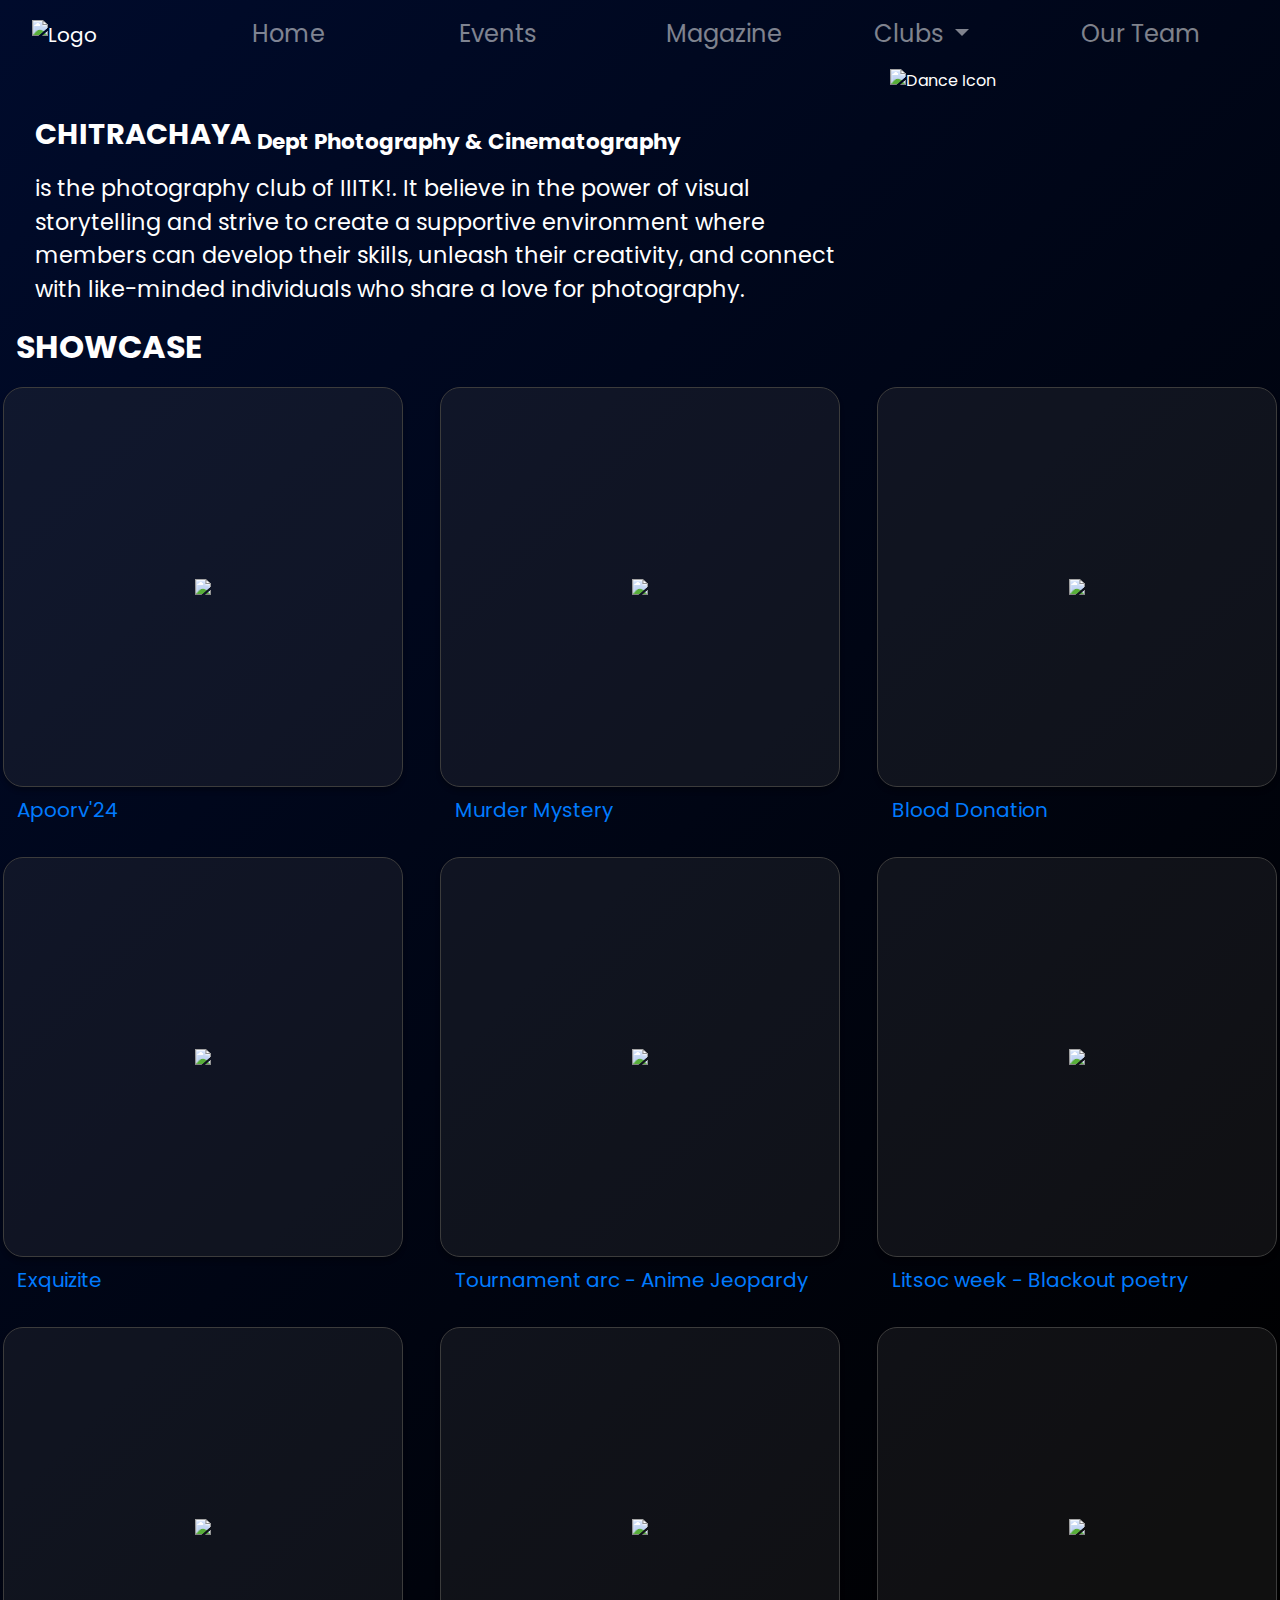
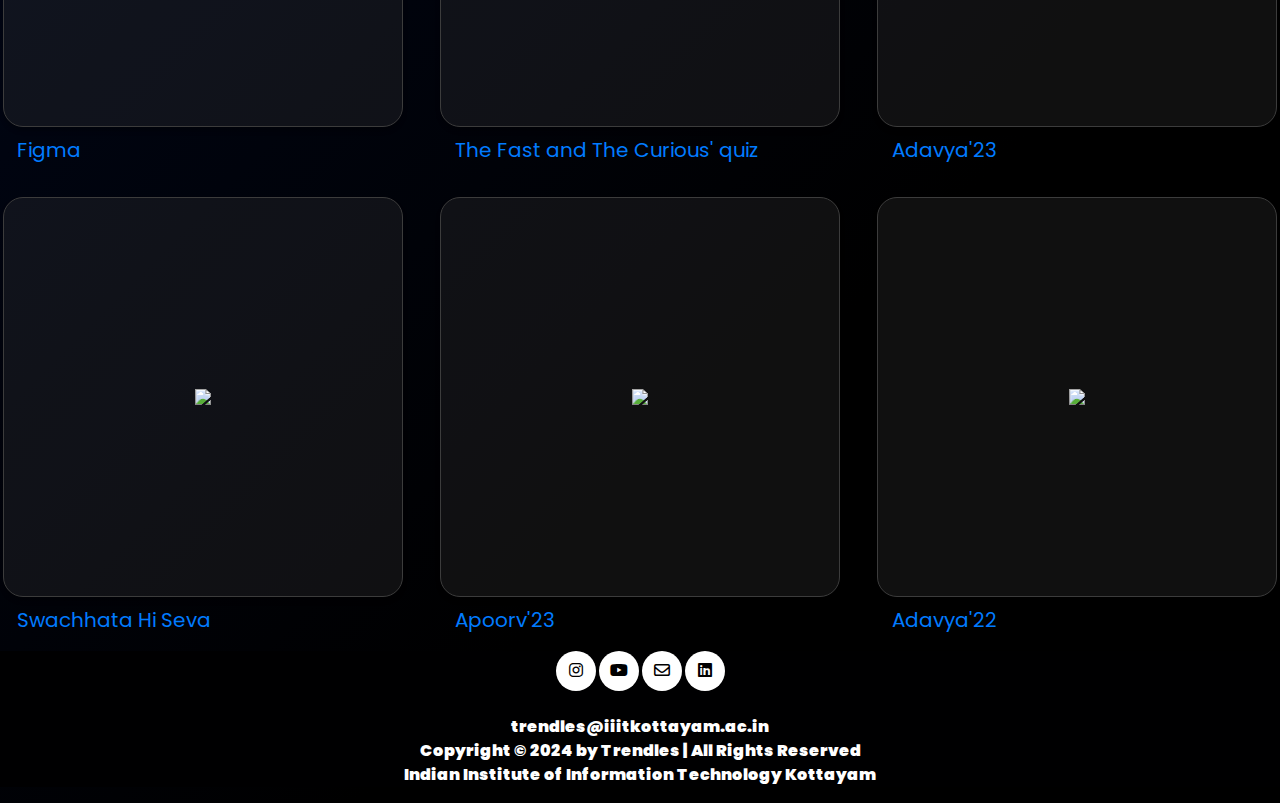
==== chitrachaya.html @ f4568062 "Add files via upload" ====
<!DOCTYPE html>
<html>

<head>

    <meta charset="UTF-8" />
    <meta name="viewport" content="width=device-width, initial-scale=1" />
    <link rel="stylesheet" href="https://stackpath.bootstrapcdn.com/bootstrap/4.5.2/css/bootstrap.min.css">
    <link rel="stylesheet" href="https://cdnjs.cloudflare.com/ajax/libs/font-awesome/4.7.0/css/font-awesome.min.css">
    <link href="https://fonts.googleapis.com/css?family=Poppins&display=swap" rel="stylesheet">
    <link href="styles.css" rel="stylesheet">
    <link rel="stylesheet" href="https://cdnjs.cloudflare.com/ajax/libs/font-awesome/6.3.0/css/all.min.css">
</head>

<body style="background-color: #101f31" >
    <nav class="navbar navbar-expand-lg navbar-dark" style="background:none;" id="regularNavbar">
        <a class="navbar-brand" href="#"><img src="https://ik.imagekit.io/vskznl7ok/Trendles-dark-icon%202.png?updatedAt=1716396084182" alt="Logo" /></a>
        <div class="collapse navbar-collapse" id="navbarNavDropdown">
            <ul class="navbar-nav ml-auto">
                <li class="nav-item">
                    <a class="nav-link" href="#Home">Home</a>
                </li>
                <li class="nav-item">
                    <a class="nav-link" href="#Events">Events</a>
                </li>
                <li class="nav-item">
                    <a class="nav-link" href="#Magazine">Magazine</a>
                </li>
                <li class="nav-item dropdown">
                    <a class="nav-link dropdown-toggle" href="#" id="navbarDropdownMenuLink" role="button"
                        data-toggle="dropdown" aria-haspopup="true" aria-expanded="false">
                        Clubs
                    </a>
                    <div class="dropdown-menu" aria-labelledby="navbarDropdownMenuLink">
                        <a class="dropdown-item" href="litsoc.html">Litsoc</a>
                        <a class="dropdown-item" href="chitrachaya.html">Chitrachaya</a>
                        <a class="dropdown-item" href="design.html">Design</a>
                        <a class="dropdown-item" href="#">Others</a>
                    </div>
                </li>
                <li class="nav-item">
                    <a class="nav-link" href="ourTeam.html">Our Team</a>
                </li>
            </ul>
        </div>
    </nav>

    <nav class="navbar navbar-expand-lg navbar-dark" style="background:none; display: none;" id="quickMenu">
        <a class="navbar-brand" href="#"><img src="https://ik.imagekit.io/vskznl7ok/Trendles-dark-icon%202.png?updatedAt=1716396084182" alt="Logo" /></a>
        <button class="navbar-toggler" align="right" type="button" onclick="toggleQuickMenu()">
            <span class="navbar-toggler-icon"></span>
        </button>

        <div class="quick-menu" id="quickMenuContent">
            <a class="navbar-brand1" href="#"><img src="https://ik.imagekit.io/vskznl7ok/Trendles-dark-icon%202.png?updatedAt=1716396084182" alt="Logo" /></a>
            <div class="close-button"><img src="into.png" height="20px" width="20px"></div>
            <p align="center" style="font-size: 20px;">Quick Menu</p>
            <div class="nav-container">
                <ul class="quicknavbar-nav">
                    <li class="nav-item">
                        <a href="#home">
                            <div class="nav-content">
                                <div class="nav-app">
                                    <div class="home">
                                        <img src="https://ik.imagekit.io/vskznl7ok/Trendles-dark-icon%202.png?updatedAt=1716396084182" alt="Home">
                                    </div>
                                </div>
                                <span>Home</span>
                            </div>
                        </a>
                    </li>
                    <li class="nav-item">
                        <a href="#Events">
                            <div class="nav-content">
                                <div class="nav-app">
                                    <img src="Magazine.png" alt="Magazine">
                                </div>
                                <span>Events</span>
                            </div>
                        </a>
                    </li>
                    <li class="nav-item">
                        <a href="#magazine">
                            <div class="nav-content">
                                <div class="nav-app">
                                    <img src="Magazine.png" alt="Magazine">
                                </div>
                                <span>Magazine</span>
                            </div>
                        </a>
                    </li>
                    <li class="nav-item">
                        <a href="litsoc.html">
                            <div class="nav-content">
                                <div class="nav-app">
                                    <img src="Literary.png" alt="litsoc">
                                </div>
                                <span>Litsoc</span>
                            </div>
                        </a>
                    </li>
                </ul>
            </div>
            <div class="nav-container">
                <ul class="quicknavbar-nav">
                    <li class="nav-item">
                        <a href="chitrachaya.html">
                            <div class="nav-content">
                                <div class="nav-app">
                                    <img src="Photo.png" alt="Chitrachaya">
                                </div>
                                <span>Chitrachaya</span>
                            </div>
                        </a>
                    </li>
                    <li class="nav-item">
                        <a href="design.html">
                            <div class="nav-content">
                                <div class="nav-app">
                                    <img src="Design.png" alt="Design">
                                </div>
                                <span>Design</span>
                            </div>
                        </a>
                    </li>
                    <li class="nav-item">
                        <a href="ourTeam.html">
                            <div class="nav-content">
                                <div class="nav-app">
                                    <img src="Video.png" alt="Our Team">
                                </div>
                                <span>Our Team</span>
                            </div>
                        </a>
                    </li>
                </ul>
            </div><br>
        </div>
    </nav>

    <script src="https://code.jquery.com/jquery-3.5.1.slim.min.js"></script>
    <script src="https://cdn.jsdelivr.net/npm/@popperjs/core@2.9.2/dist/umd/popper.min.js"></script>
    <script src="https://stackpath.bootstrapcdn.com/bootstrap/4.5.2/js/bootstrap.min.js"></script>
    <div class="container">
        <div class="left-content">
            <div class="text-content"><br>
                <p class="head">CHITRACHAYA    <sub>Dept Photography & Cinematography</sub></p>
                
                <p class="para">is the photography club of IIITK!. It believe in the power of visual storytelling and strive
                     to create a supportive environment where members can develop their skills, unleash their creativity, 
                     and connect with like-minded individuals who share a love for photography.</p>
            </div>
        </div>
        <div class="image-content">
            <img src="https://ik.imagekit.io/vskznl7ok/Icon%20Dance.png?updatedAt=1716396149922" alt="Dance Icon" />
        </div>
    </div>
    <p class="hh">SHOWCASE</p>
    <div class="design">
        <div>
            <div class="image-box">
                <a class="open" data-modal-target="#modal1"><img src="https://ik.imagekit.io/vskznl7ok/Apoorv.jpg?updatedAt=1716395573318" id="resizable-image"></a>
            </div>
            <div class="prof1">
                <p><a href="https://drive.google.com/drive/folders/180cw25NLL_7rH6LjZDS75kjxajprIVCd?usp=drive_link" target="_blank">Apoorv'24</a></p>
            </div>
        </div>
        <div>
            <div class="image-box">
                <a class="open" data-modal-target="#modal2"><img src="https://ik.imagekit.io/vskznl7ok/murdermystery.jpg?updatedAt=1716395611598" id="resizable-image"></a>
            </div>
            <div class="prof1">
                <p><a href="https://drive.google.com/drive/folders/1jD8bGQMfTX1bnp3mPsSWhD1gPgraToQR?usp=drive_link" target="_blank">Murder Mystery</a></p>
            </div>
        </div>
        <div>
            <div class="image-box">
                <a class="open" data-modal-target="#modal3"><img src="https://ik.imagekit.io/vskznl7ok/blooddonation.jpg?updatedAt=1716395641744" id="resizable-image"></a>
            </div>
            <div class="prof1">
                <p><a href="https://drive.google.com/drive/folders/1h7xG6PROOxD-e-WASyMv0YROFGcyrUWN?usp=drive_link" target="_blank">Blood Donation</a></p>
            </div>
        </div>
        <div>
            <div class="image-box">
                <a class="open" data-modal-target="#modal4"><img src="https://ik.imagekit.io/vskznl7ok/exquizite.jpg?updatedAt=1716395678706" id="resizable-image"></a>
            </div>
            <div class="prof1">
                <p><a href="https://drive.google.com/drive/folders/1Vai9z8xDFj_D3NC5pzzk-tg8TFV0vWe9?usp=drive_link" target="_blank">Exquizite</a></p>
            </div>
        </div>
        <div>
            <div class="image-box">
                <a class="open" data-modal-target="#modal5"><img src="https://ik.imagekit.io/vskznl7ok/tournamentarc.jpg?updatedAt=1716395711089" id="resizable-image"></a>
            </div>
            <div class="prof1">
                <p><a href="https://drive.google.com/drive/folders/1loHEZ1u1fys5Q6PxrXCNn3mCYem5s7o2?usp=drive_link" target="_blank">Tournament arc - Anime Jeopardy</a></p>
            </div>
        </div>
        <div>
            <div class="image-box">
                <a class="open" data-modal-target="#modal6"><img src="https://ik.imagekit.io/vskznl7ok/blackoutpoetry.jpg?updatedAt=1716395740701" id="resizable-image"></a>
            </div>
            <div class="prof1">
                <p><a href="https://drive.google.com/drive/folders/1zH9n7t5KvQLY17RToZNXM_neW3f11cSR?usp=drive_link">Litsoc week - Blackout poetry </a></p>
            </div>
        </div>
        <div>
            <div class="image-box">
                <a class="open" data-modal-target="#modal7"><img src="4.jpg" id="resizable-image"></a>
            </div>
            <div class="prof1">
                <p><a href="https://drive.google.com/drive/folders/1NfLdWEh7-i4eoJ_R4djaBNY1FF3NnOdW?usp=sharing">Figma</a></p>
            </div>
        </div>
        <div>
            <div class="image-box">
                <a class="open" data-modal-target="#modal8"><img src="https://ik.imagekit.io/vskznl7ok/fastandcurious.jpg?updatedAt=1716395785212" id="resizable-image"></a>
            </div>
            <div class="prof1">
                <p><a href="https://drive.google.com/drive/folders/1dKEDLEnBNZA6EimGEbUAyt1OVGu9zebn">The Fast and The Curious' quiz</a></p>
            </div>
        </div>
        <div>
            <div class="image-box">
                <a class="open" data-modal-target="#modal9"><img src="https://ik.imagekit.io/vskznl7ok/adavya'23.png?updatedAt=1716396585662" id="resizable-image"></a>
            </div>
            <div class="prof1">
                <p><a href="https://drive.google.com/drive/folders/1wU8CoIN7VYRtnu6rmtJgqk1pQwUEGZEi?usp=drive_link">Adavya'23</a></p>
            </div>
        </div>
        <div>
            <div class="image-box">
                <a class="open" data-modal-target="#modal10"><img src="https://ik.imagekit.io/vskznl7ok/swacchatahiseva.png?updatedAt=1716396695204" id="resizable-image"></a>
            </div>
            <div class="prof1">
                <p><a href="https://drive.google.com/drive/folders/1oK7GDRku_pVWzo-GHG9CaAzslsSZsj9Q?usp=sharing">Swachhata Hi Seva </a></p>
            </div>
        </div>
        <div>
            <div class="image-box">
                <a class="open" data-modal-target="#modal11"><img src="https://ik.imagekit.io/vskznl7ok/Apoorv'23.png?updatedAt=1716396635204" id="resizable-image"></a>
            </div>
            <div class="prof1">
                <p><a href="https://drive.google.com/drive/folders/1ii0QTDxKK9fc21ajM22Y_vNecH4puZVu?usp=drive_link">Apoorv'23</a></p>
            </div>
        </div>
        <div>
            <div class="image-box">
                <a class="open" data-modal-target="#modal12"><img src="4.jpg" id="resizable-image"></a>
            </div>
            <div class="prof1">
                <p><a href="">Adavya'22</a></p>
            </div>
        </div>
    </div>
    <div class="end">
        <div style="align-items: center;margin-top: 1rem;">
            <a href="#instagram"><button class="icon"><i class="fa-brands fa-instagram"></i></button></a>
            <a href="#youtube"><button class="icon"><i class="fa-brands fa-youtube"></i></button></a>
            <a href="#mail"><button class="icon"><i class="far fa-envelope"></i></button></a>
            <a href="https://www.linkedin.com/company/trendles/"><button class="icon"><i
                        class="fab fa-linkedin"></i></button></a>
        </div><br>
        <p style="margin: 0;">trendles@iiitkottayam.ac.in</p>
        <p style="margin: 0;">Copyright © 2024 by Trendles | All Rights Reserved</p>
        <p>Indian Institute of Information Technology Kottayam</p>
    </div>
    <script src="trendles.js"></script>
</body>
---- styles.css ----
body {
    background: linear-gradient(135deg, #000b2c 0%,  #000000 75%);
    font-family: 'Poppins', sans-serif;
    color: white;
    margin: 0;
    overflow-x: hidden;
}

h1 {
    font-family: 'Franklin Gothic Medium', 'Arial Narrow', Arial, sans-serif;
    text-align: left;
    color: white;
    font-size: 50px;
}

.navbar {
    background-color: #3C3C3C;
}

.navbar a {
    color: white;
    text-decoration: none;
    margin: 0 1rem;
    background: transparent;
}

.navbar-brand img,
.navbar-brand1 img {
    height: 4rem;
}

.navbar-brand1 img {
    height: 4rem;
    position: relative;
    top: 0.625rem;
    left: 0.625rem;
}

.navbar-nav .nav-link {
    color: white;
    font-size: 1.5rem;
}


.navbar-nav .nav-link:hover,
.navbar-nav .nav-item.active .nav-link {
    color: orange !important;
}

.navbar .dropdown-menu {
    background-color: #101f31;
}

.navbar .dropdown-menu .dropdown-item {
    color: white;
    font-size: 1.3rem;
}

.navbar .dropdown-menu .dropdown-item:hover {
    background-color: inherit;
}

.navbar-toggler {
    border-color: rgba(255, 255, 255, 0.1);
    margin-left: auto;
    top: 20px;
    right: 20px;
    position: absolute;
}

.navbar-toggler-icon {
    background-image: url("data:image/svg+xml;charset=utf8,%3Csvg viewBox='0 0 30 30' xmlns='http://www.w3.org/2000/svg'%3E%3Cpath stroke='rgba(255, 255, 255, 0.5)' stroke-width='2' linecap='round' stroke-miterlimit='10' d='M4 7h22M4 15h22M4 23h22'/%3E%3C/svg%3E");
}

@media (max-width: 1029px) {

    .navbar-brand img,
    .navbar-brand1 img {
        height: 3rem;
    }

    .navbar-nav .nav-link {
        font-size: 1.3rem;
    }

    .navbar-toggler {
        top: 1rem;
        right: 1rem;
    }
}

.quick-menu {
    display: none;
    position: fixed;
    top: 0;
    left: 0;
    width: 100%;
    background: linear-gradient(216.4deg, #0B0B0D -3%, #0C1825 26.48%, #040D2E 38.42%, #0B0B0D 81.26%),
        linear-gradient(0deg, rgba(255, 255, 255, 0.2), rgba(255, 255, 255, 0.2));
    border: 3px solid rgba(255, 255, 255, 0.2);
    z-index: 1000;
    border-radius: 2rem;
}

.menu-image {
    position: relative;
    top: 20px;
    left: 10px;
}

.close-button {
    position: absolute;
    top: 20px;
    right: 8px;
}

.quick-menu.show {
    display: block;
}

.navbar-nav {
    display: flex;
    list-style: none;
    align-items: center;
    flex-wrap: wrap;
    flex-direction: row;
    justify-content: right;
    padding: 0;
    margin: 0 auto;
    width: 100%;
}

.quicknavbar-nav {
    display: flex;
    list-style: none;
    align-items: center;
    flex-wrap: wrap;
    flex-direction: row;
    justify-content: center;
    padding: 0;
    margin: 0 auto;
    width: 100%;
    gap: 1rem;
}

.nav-container {
    display: flex;
    flex-direction: column;
    align-items: center;
}

.nav-item {
    width: 18%;
    height: 15%;
}

.nav-content {
    display: flex;
    flex-direction: column;
    align-items: center;
    width: 100%;
    height: 70px;
}

.nav-app {
    height: 70px;
    width: 70px;
    min-width: 70px;
    min-height: 70px;
    border: 1px solid rgba(60, 60, 60, 0.8);
    border-radius: 10px;
    display: flex;
    justify-content: center;
    align-items: center;
    overflow: hidden;
}

.nav-app img {
    max-width: 100%;
    max-height: 100%;
}


.home img {
    width: 100%;
}

.nav-content span {
    display: block;
    text-align: center;
}


.quick-menu .navbar-nav .nav-item {
    margin: 0 1rem;
}

.quick-menu .navbar-nav .nav-link {
    color: white;
    font-size: 1.8rem;
}

@media (max-width: 840px) {
    #regularNavbar {
        display: none !important;
    }

    #quickMenu {
        display: block !important;
    }
}

@media (min-width: 799px) {
    .navbar-expand-lg .navbar-collapse {
        display: -ms-flexbox !important;
        display: flex !important;
        -ms-flex-preferred-size: auto;
        flex-basis: auto;
    }
}

.container {
    display: flex;
    flex-wrap: wrap;
    align-items: flex-start;
    max-width: 100%;
    overflow-x: hidden;
}

.left-content {
    flex: 1;
    display: flex;
    flex-direction: column;
    justify-content: center;
    padding: 0 20px;
}

.text-content {
    width: 100%;
    font-size: 30px;
}

.head {
    font-size: 1.8rem;
    font-weight: bold;
}

.para {
    font-size: 1.4rem;
}

.image-content{
    flex: 1;
    max-width: 30%;
}

.image-content img{
    width: 100%;
    height: auto;
}

@media (max-width: 52.5rem) {
    body {
        padding-left: 1rem;
        padding-right: 1rem;
    }

    .left-content,
    .image-content,
    .image-after {
        max-width: 100%;
    }

    .container {
        flex-direction: column;
    }

    .head {
        font-size: 1.4rem;
        font-weight: bold;
    }

    .para {
        font-size: 1rem;
    }

    .image-content {
        display: none;
    }

    .text-content {
        text-align: center;
        order: 1;
    }

    .hh {
        font-size: 1.3rem;
        font-weight: bolder;
        text-align: center;
        margin-left: 0;
    }

    .image-content {
        order: 2;
        margin-bottom: 1.25rem;
    }

    .additional-content h1,
    .additional-content h2,
    .additional p {
        font-size: 1.9rem;
    }

    #backBtn,
    #nextBtn {
        width: 1rem;
        margin: 0;
    }

    .content-box {
        height: 20rem;
        margin: 0 !important;
    }

    .box,
    .image-box {
        height: 18rem !important;
        width: 18rem !important;
    }

    .design {
        grid-template-columns: repeat(auto-fill, minmax(18rem, 1fr)) !important;
        grid-gap: 1rem !important;
    }

    .preview-text,
    .full-text {
        font-size: 1rem !important;
    }
}

@media (max-width:40rem) {
    .design {
        justify-items: center;
    }

    .design div {
        align-self: center;
    }
}

@media (max-width: 22.5rem) {
    .box {
        height: 15rem !important;
        width: 15rem !important;
    }

    .content-box {
        height: 17rem;
        margin: 0 !important;
    }

    .preview-text,
    .full-text {
        font-size: 0.8rem !important;
    }
}

.content-box::-webkit-scrollbar {
    display: none;
}

::-webkit-scrollbar {
    width: 6px;
}

::-webkit-scrollbar-track {
    background: inherit;
}

::-webkit-scrollbar-thumb {
    background: rgba(84, 84, 84, 0.8);
    border-radius: 1.25rem;
}

::-webkit-scrollbar-thumb:hover {
    background: rgba(84, 84, 84, 0.8);
}

.hh {
    font-size: 2rem;
    font-weight: bolder;
    margin-left: 1rem;
}

.box-wrap {
    display: flex;
    align-items: center;
    justify-content: space-between;
}

#backBtn,
#nextBtn {
    width: 3rem;
    cursor: pointer;
    margin: 1.25rem;
}

.content-box {
    margin: 1.25rem;
    display: flex;
    overflow-x: auto;
    white-space: nowrap;
    padding: 0.7rem 0;
    gap: 1.25rem;
}

.box {
    width: 25rem;
    height: 25rem;
    border: 0.06rem solid #3C3C3C;
    background-color: rgba(80, 80, 80, 0.2);
    box-shadow: 0rem 0.25rem 0.25rem 0rem rgba(0, 0, 0, 0.25);
    padding: 1.25rem;
    border-radius: 1.25rem;
    margin: 0 0.7rem;
    overflow: hidden;
    flex-shrink: 0;
    display: flex;
    flex-direction: column;
    justify-content: space-between;
}

.preview-text {
    font-size: 1rem;
    color: white;
    line-height: 1.6;
    overflow: hidden;
    white-space: normal;
    word-wrap: break-word;
}

.modal .full-text {
    font-size: 1.1rem;
    color: white;
    text-align: left;
    overflow-y: auto;
    white-space: normal;
    word-wrap: break-word;
}

.open {
    color: white;
    align-self: center;
    justify-content: center;
}

.close {
    color: white;
    float: none;
    align-self: center;
    justify-content: center;
    display: flex;
    box-shadow: none;
    font-size: 1.35rem;
    line-height: 1.25rem;
    cursor: pointer;
}

.close img {
    vertical-align: middle;
    margin-left: 5px;
}

.close:hover {
    color: white !important;
    text-decoration: none;
}

.modal-container {
    background-color: rgba(0, 0, 0, 0.6);
    display: flex;
    align-items: center;
    justify-content: center;
    position: fixed;
    opacity: 0;
    pointer-events: none;
    top: 0;
    left: 0;
    right: 0;
    bottom: 0;
    transition: opacity 0.3s ease, backdrop-filter 0.3s ease;
}

.modal-container.active {
    vertical-align: auto;
    pointer-events: auto;
    opacity: 1;
    backdrop-filter: blur(0.7rem);
    display: flex;
}

.modal {
    background: linear-gradient(0deg, rgba(31, 31, 31, 0.75), rgba(31, 31, 31, 0.75)), linear-gradient(0deg, #3C3C3C, #3C3C3C);
    border-radius: 1.5rem;
    padding: 1rem 1.5rem;
    max-height: 31.25rem;
    height: auto;
    width: 25rem;
    max-width: 100%;
    font-family: "Poppins";
    font-size: large;
    text-align: center;
    overflow-y: auto;
    box-shadow: 0rem 0.25rem 0.25rem 0rem rgba(0, 0, 0, 0.25);
    border: 0.3rem solid rgba(60, 60, 60, 1);
    position: relative;
    display: flex;
    flex-direction: column;
    align-items: center;
}

.icon {
    border-width: 0px;
    background-color: white;
    border-radius: 60px;
    height: 40px;
    width: 40px;
    padding: 0;
    margin: 0;
}

.end {
    border-top: linear-gradient(180deg,#ffffff 0%, #000b2d 50%)solid 10px;
    background-color: rgb(0, 0, 1);
    height: auto;
    font-weight: 1000;
    text-align: center;
}

.design {
    display: grid;
    grid-template-columns: repeat(auto-fill, minmax(25rem, 1fr));
    grid-gap: 2rem;
    justify-items: center;
}

.design div {
    align-items: center;
}

.image-modal {
    background-color: black;
    border-radius: 1.5rem;
    padding: 1rem 1.5rem;
    max-height: 80vh;
    max-width: 80vh;
    font-family: "Poppins";
    font-size: large;
    text-align: center;
    box-shadow: 0rem 0.25rem 0.25rem 0rem rgba(0, 0, 0, 0.25);
    border: 0.3rem solid rgba(60, 60, 60, 1);
    position: relative;
    display: flex;
    flex-direction: column;
    align-items: center;
    overflow: hidden;
}

.image-modal img {
    max-width: 100%;
    max-height: 100%;
    width: auto;
    height: auto;
    object-fit: contain;
    aspect-ratio: 1;
}

.image-box {
    width: 25rem;
    height: 25rem;
    border: 0.006rem solid #3C3C3C;
    background-color: rgba(80, 80, 80, 0.2);
    box-shadow: 0rem 0.25rem 0.25rem 0rem rgba(0, 0, 0, 0.25);
    border-radius: 1.25rem;
    margin: 0 0.7rem;
    overflow: hidden;
    flex-shrink: 0;
    display: flex;
    flex-direction: column;
    justify-content: center;
    align-items: center;
}

.image-box img {
    max-width: 100%;
    max-height: 100%;
    width: auto;
    height: auto;
    object-fit: contain;
    aspect-ratio: 1;
}

.prof {
    display: flex;
    align-items: center;
    margin-left: 1rem;
    margin-top: 0.5rem;
}

.profile {
    background-color: black;
    border-radius: 50%;
    height: 40px;
    width: 40px;
    display: flex;
    justify-content: center;
    align-items: center;
}

.prof p {
    margin: 0;
    padding-left: 10px;
}

.prof1 {
    display: flex;
    align-items: center;
    margin-left: 1rem;
    margin-top: 0.5rem;
}

.prof1 p {
    font-size: 20px;
    margin: 0;
    padding-left: 10px;
}

.mentor {
    text-align:center;
    flex:1 0 150px;
    font-size:10px;
    
}
.mentor img {
    width:250px;
    height:250px;
    border-radius: 50%;
    margin-bottom: 20px;
}

.men {
    font-size: 1.8rem;
    font-weight: bolder;
    text-align: center;
    margin-left: 0;
    
}

.container1 {
    display: flex;
    justify-content: center;
    align-items: center;
    flex-wrap: wrap;
    gap:20px;
    padding:20px;
}

.leads {
    font-size: 1.8rem;
    font-weight: bolder;
    text-align: center;
    margin-left: 0;
}

.container2 {
    display: flex;
    justify-content: center;
    align-items: center;
    flex-wrap: wrap;
    gap:50px;
    padding:20px;
}

.name, .club {
    font-size:20px;
}
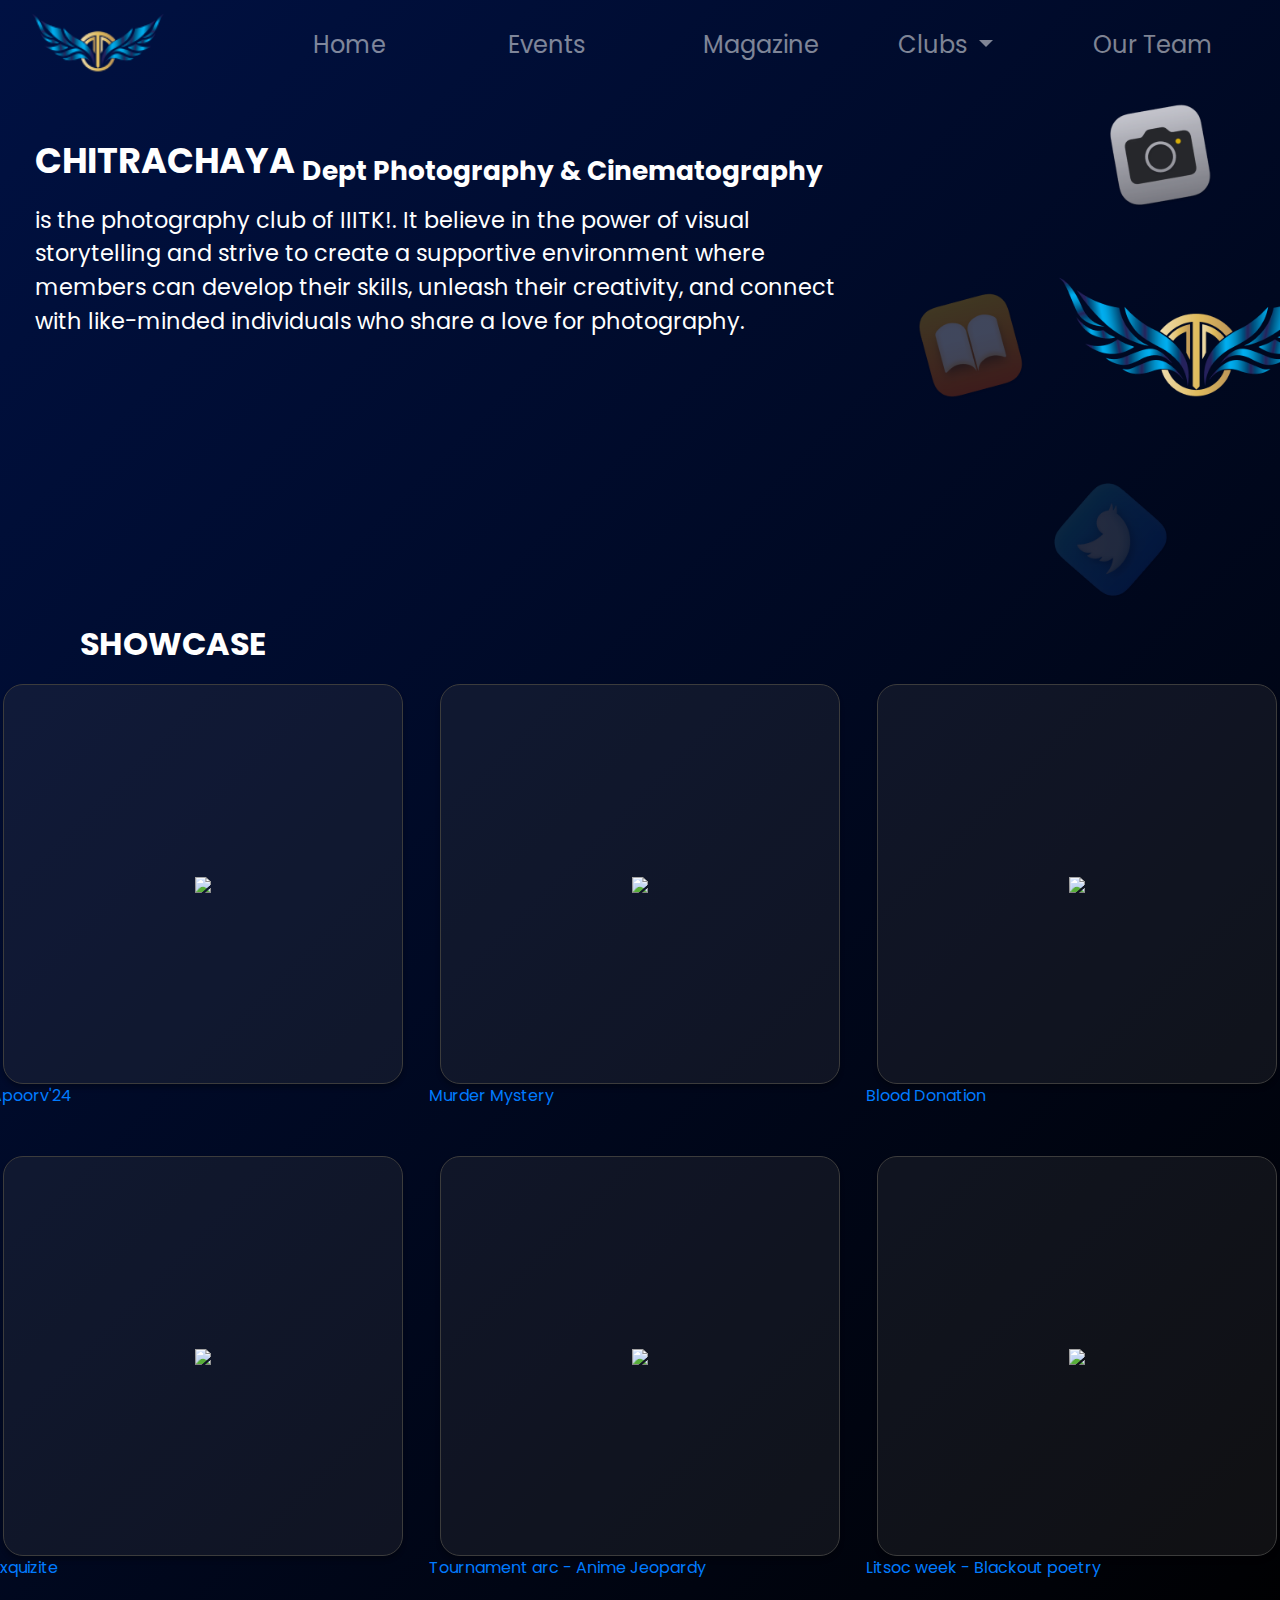
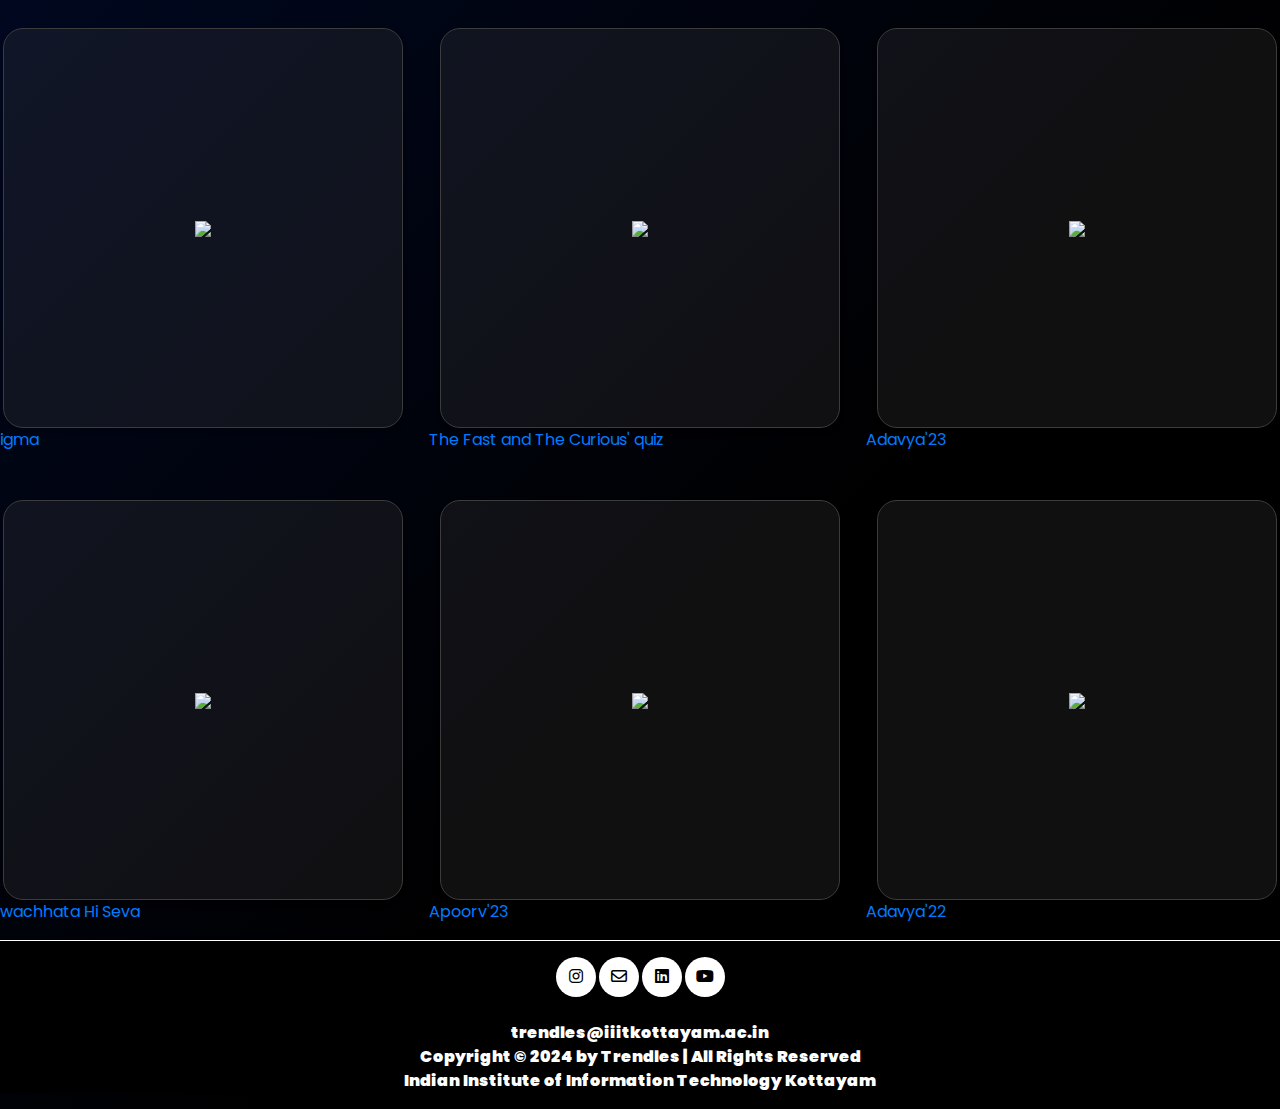
==== commit e28f9e2a: "Update and rename Chitrachaya.html to chitrachaya.html" ====
--- a/chitrachaya.html
+++ b/chitrachaya.html
@@ -2,29 +2,28 @@
 <html>
 
 <head>
-
     <meta charset="UTF-8" />
     <meta name="viewport" content="width=device-width, initial-scale=1" />
     <link rel="stylesheet" href="https://stackpath.bootstrapcdn.com/bootstrap/4.5.2/css/bootstrap.min.css">
     <link rel="stylesheet" href="https://cdnjs.cloudflare.com/ajax/libs/font-awesome/4.7.0/css/font-awesome.min.css">
     <link href="https://fonts.googleapis.com/css?family=Poppins&display=swap" rel="stylesheet">
-    <link href="styles.css" rel="stylesheet">
+    <link href="index.css" rel="stylesheet">
     <link rel="stylesheet" href="https://cdnjs.cloudflare.com/ajax/libs/font-awesome/6.3.0/css/all.min.css">
 </head>
 
-<body style="background-color: #101f31" >
+<body>
     <nav class="navbar navbar-expand-lg navbar-dark" style="background:none;" id="regularNavbar">
-        <a class="navbar-brand" href="#"><img src="https://ik.imagekit.io/vskznl7ok/Trendles-dark-icon%202.png?updatedAt=1716396084182" alt="Logo" /></a>
+        <a class="navbar-brand" href="#"><img src="Trendles-icon.png" alt="Logo" /></a>
         <div class="collapse navbar-collapse" id="navbarNavDropdown">
             <ul class="navbar-nav ml-auto">
                 <li class="nav-item">
-                    <a class="nav-link" href="#Home">Home</a>
-                </li>
-                <li class="nav-item">
-                    <a class="nav-link" href="#Events">Events</a>
-                </li>
-                <li class="nav-item">
-                    <a class="nav-link" href="#Magazine">Magazine</a>
+                    <a class="nav-link" href="index.html">Home</a>
+                </li>
+                <li class="nav-item">
+                    <a class="nav-link" href="Events.html">Events</a>
+                </li>
+                <li class="nav-item">
+                    <a class="nav-link" href="Magazine.html">Magazine</a>
                 </li>
                 <li class="nav-item dropdown">
                     <a class="nav-link dropdown-toggle" href="#" id="navbarDropdownMenuLink" role="button"
@@ -35,34 +34,33 @@
                         <a class="dropdown-item" href="litsoc.html">Litsoc</a>
                         <a class="dropdown-item" href="chitrachaya.html">Chitrachaya</a>
                         <a class="dropdown-item" href="design.html">Design</a>
-                        <a class="dropdown-item" href="#">Others</a>
                     </div>
                 </li>
                 <li class="nav-item">
-                    <a class="nav-link" href="ourTeam.html">Our Team</a>
+                    <a class="nav-link" href="Our Team.html">Our Team</a>
                 </li>
             </ul>
         </div>
     </nav>
 
     <nav class="navbar navbar-expand-lg navbar-dark" style="background:none; display: none;" id="quickMenu">
-        <a class="navbar-brand" href="#"><img src="https://ik.imagekit.io/vskznl7ok/Trendles-dark-icon%202.png?updatedAt=1716396084182" alt="Logo" /></a>
+        <a class="navbar-brand" href="#"><img src="Trendles-icon.png" alt="Logo" /></a>
         <button class="navbar-toggler" align="right" type="button" onclick="toggleQuickMenu()">
             <span class="navbar-toggler-icon"></span>
         </button>
 
         <div class="quick-menu" id="quickMenuContent">
-            <a class="navbar-brand1" href="#"><img src="https://ik.imagekit.io/vskznl7ok/Trendles-dark-icon%202.png?updatedAt=1716396084182" alt="Logo" /></a>
+            <a class="navbar-brand1" href="#"><img src="Trendles-icon.png" alt="Logo" /></a>
             <div class="close-button"><img src="into.png" height="20px" width="20px"></div>
             <p align="center" style="font-size: 20px;">Quick Menu</p>
             <div class="nav-container">
                 <ul class="quicknavbar-nav">
                     <li class="nav-item">
-                        <a href="#home">
+                        <a href="index.html">
                             <div class="nav-content">
                                 <div class="nav-app">
                                     <div class="home">
-                                        <img src="https://ik.imagekit.io/vskznl7ok/Trendles-dark-icon%202.png?updatedAt=1716396084182" alt="Home">
+                                        <img src="Trendles-dark-icon 2.png" alt="Home">
                                     </div>
                                 </div>
                                 <span>Home</span>
@@ -70,7 +68,7 @@
                         </a>
                     </li>
                     <li class="nav-item">
-                        <a href="#Events">
+                        <a href="Events.html">
                             <div class="nav-content">
                                 <div class="nav-app">
                                     <img src="Magazine.png" alt="Magazine">
@@ -80,7 +78,7 @@
                         </a>
                     </li>
                     <li class="nav-item">
-                        <a href="#magazine">
+                        <a href="Magazine.html">
                             <div class="nav-content">
                                 <div class="nav-app">
                                     <img src="Magazine.png" alt="Magazine">
@@ -124,7 +122,7 @@
                         </a>
                     </li>
                     <li class="nav-item">
-                        <a href="ourTeam.html">
+                        <a href="Our Team.html">
                             <div class="nav-content">
                                 <div class="nav-app">
                                     <img src="Video.png" alt="Our Team">
@@ -152,7 +150,7 @@
             </div>
         </div>
         <div class="image-content">
-            <img src="https://ik.imagekit.io/vskznl7ok/Icon%20Dance.png?updatedAt=1716396149922" alt="Dance Icon" />
+            <img src="Icon Dance.png" alt="Dance Icon" />
         </div>
     </div>
     <p class="hh">SHOWCASE</p>
@@ -256,16 +254,16 @@
     </div>
     <div class="end">
         <div style="align-items: center;margin-top: 1rem;">
-            <a href="#instagram"><button class="icon"><i class="fa-brands fa-instagram"></i></button></a>
-            <a href="#youtube"><button class="icon"><i class="fa-brands fa-youtube"></i></button></a>
-            <a href="#mail"><button class="icon"><i class="far fa-envelope"></i></button></a>
+            <a href="https://www.instagram.com/trendles_iiitk/?hl=en"><button class="icon"><i class="fa-brands fa-instagram"></i></button></a>
+
+            <a href="mailto:trendles@iiitkottayam.ac.in"><button class="icon"><i class="far fa-envelope"></i></button></a>
             <a href="https://www.linkedin.com/company/trendles/"><button class="icon"><i
                         class="fab fa-linkedin"></i></button></a>
+            <a href="https://www.youtube.com/c/IIITKottayam"><button class="icon"><i class="fa-brands fa-youtube"></i></button></a>
         </div><br>
         <p style="margin: 0;">trendles@iiitkottayam.ac.in</p>
         <p style="margin: 0;">Copyright © 2024 by Trendles | All Rights Reserved</p>
         <p>Indian Institute of Information Technology Kottayam</p>
     </div>
-    <script src="trendles.js"></script>
+    <script src="index.js"></script>
 </body>
-
--- a/index.css
+++ b/index.css
@@ -0,0 +1,1055 @@
+body {
+    background: linear-gradient(135deg, #001143 0%, #000000 75%);
+    font-family: 'Poppins', sans-serif;
+    color: white;
+    margin: 0;
+    overflow-x: hidden;
+}
+
+h1 {
+    font-family: 'Franklin Gothic Medium', 'Arial Narrow', Arial, sans-serif;
+    text-align: left;
+    color: white;
+    font-size: 50px;
+}
+
+.navbar {
+    background-color: #3C3C3C;
+}
+
+.navbar a {
+    color: white;
+    text-decoration: none;
+    margin: 0 1rem;
+    background: transparent;
+}
+
+.navbar-brand img,
+.navbar-brand1 img {
+    height: 4rem;
+}
+
+.navbar-brand1 img {
+    height: 4rem;
+    position: relative;
+    top: 0.625rem;
+    left: 0.625rem;
+}
+
+.navbar-nav .nav-link {
+    color: white;
+    font-size: 1.5rem;
+}
+
+
+.navbar-nav .nav-link:hover,
+.navbar-nav .nav-item.active .nav-link {
+    color: orange !important;
+}
+
+.navbar .dropdown-menu {
+    background-color: #101f31;
+}
+
+.navbar .dropdown-menu .dropdown-item {
+    color: white;
+    font-size: 1.3rem;
+}
+
+.navbar .dropdown-menu .dropdown-item:hover {
+    background-color: inherit;
+    color: orange;
+    font-size: 1.5rem;
+}
+
+.navbar-toggler {
+    border-color: rgba(255, 255, 255, 0.1);
+    margin-left: auto;
+    top: 20px;
+    margin-right: 1.5rem;
+    position: absolute;
+}
+
+.navbar-toggler-icon {
+    background-image: url("data:image/svg+xml;charset=utf8,%3Csvg viewBox='0 0 30 30' xmlns='http://www.w3.org/2000/svg'%3E%3Cpath stroke='rgba(255, 255, 255, 0.5)' stroke-width='2' linecap='round' stroke-miterlimit='10' d='M4 7h22M4 15h22M4 23h22'/%3E%3C/svg%3E");
+}
+
+@media (max-width: 1029px) {
+
+    .navbar-brand img,
+    .navbar-brand1 img {
+        height: 3rem;
+    }
+
+    .navbar-nav .nav-link {
+        font-size: 1.3rem;
+    }
+
+    .navbar-toggler {
+        top: 1rem;
+        right: 1rem;
+    }
+}
+
+.quick-menu {
+    display: none;
+    position: fixed;
+    top: 0;
+    left: 0;
+    width: 100%;
+    background: linear-gradient(216.4deg, #0B0B0D -3%, #0C1825 26.48%, #040D2E 38.42%, #0B0B0D 81.26%),
+        linear-gradient(0deg, rgba(255, 255, 255, 0.2), rgba(255, 255, 255, 0.2));
+    border: 3px solid rgba(255, 255, 255, 0.2);
+    z-index: 1000;
+    border-radius: 2rem;
+}
+
+.menu-image {
+    position: relative;
+    top: 20px;
+    left: 10px;
+}
+
+.close-button {
+    position: absolute;
+    top: 20px;
+    right: 8px;
+}
+
+.quick-menu.show {
+    display: block;
+}
+
+.navbar-nav {
+    display: flex;
+    list-style: none;
+    align-items: center;
+    flex-wrap: wrap;
+    flex-direction: row;
+    justify-content: right;
+    padding: 0;
+    margin: 0 auto;
+    width: 100%;
+}
+
+.quicknavbar-nav {
+    display: flex;
+    list-style: none;
+    align-items: center;
+    flex-wrap: wrap;
+    flex-direction: row;
+    justify-content: center;
+    padding: 0;
+    margin: 0 auto;
+    width: 100%;
+    gap: 1rem;
+}
+
+.nav-container {
+    display: flex;
+    flex-direction: column;
+    align-items: center;
+}
+
+.nav-item {
+    width: 18%;
+    height: 15%;
+}
+
+.nav-content {
+    display: flex;
+    flex-direction: column;
+    align-items: center;
+    width: 100%;
+    height: 70px;
+}
+
+.nav-app {
+    height: 70px;
+    width: 70px;
+    min-width: 70px;
+    min-height: 70px;
+    border: 1px solid rgba(60, 60, 60, 0.8);
+    border-radius: 10px;
+    display: flex;
+    justify-content: center;
+    align-items: center;
+    overflow: hidden;
+}
+
+.nav-app img {
+    max-width: 100%;
+    max-height: 100%;
+}
+
+
+.home img {
+    width: 100%;
+}
+
+.nav-content span {
+    display: block;
+    text-align: center;
+}
+
+
+.quick-menu .navbar-nav .nav-item {
+    margin: 0 1rem;
+}
+
+.quick-menu .navbar-nav .nav-link {
+    color: white;
+    font-size: 1.8rem;
+}
+
+@media (max-width: 840px) {
+    #regularNavbar {
+        display: none !important;
+    }
+
+    #quickMenu {
+        display: block !important;
+    }
+}
+
+@media (min-width: 799px) {
+    .navbar-expand-lg .navbar-collapse {
+        display: -ms-flexbox !important;
+        display: flex !important;
+        -ms-flex-preferred-size: auto;
+        flex-basis: auto;
+    }
+}
+
+.container {
+    display: flex;
+    flex-wrap: wrap;
+    align-items: flex-start;
+    max-width: 100%;
+    overflow-x: hidden;
+    margin-right: 0;
+    padding-right: 0;
+}
+
+.left-content {
+    flex: 1;
+    display: flex;
+    flex-direction: column;
+    justify-content: center;
+    padding: 0 20px;
+}
+
+.text-content {
+    width: 100%;
+    font-size: 30px;
+}
+
+.head {
+    font-size: 2.2rem;
+    font-weight: bolder;
+}
+
+.para {
+    font-size: 1.4rem;
+}
+
+.con {
+    margin-left: 4rem;
+    margin-right: 1rem;
+    font-size: 1.4rem;
+}
+
+.image-content {
+    flex: 1;
+    max-width: 30%;
+}
+
+.image-content img {
+    width: 100%;
+    height: auto;
+    max-width: 60vh !important;
+}
+
+@media (max-width: 52.5rem) {
+    body {
+        padding-left: 1rem;
+        padding-right: 1rem;
+    }
+
+    .left-content,
+    .image-content,
+    .image-after {
+        max-width: 100%;
+    }
+
+    .container {
+        flex-direction: column;
+    }
+
+    .head {
+        font-size: 1.4rem;
+        font-weight: bold;
+    }
+
+    .para,
+    .con {
+        font-size: 1rem;
+        margin: 0;
+        text-align: center;
+    }
+
+    .image-content {
+        display: none;
+    }
+
+    .text-content {
+        text-align: center;
+        order: 1;
+    }
+
+    .hh {
+        font-size: 1.3rem;
+        font-weight: bolder;
+        text-align: center;
+        margin-left: 0 !important;
+    }
+
+    .image-content {
+        order: 2;
+        margin-bottom: 1.25rem;
+    }
+
+    .additional-content h1,
+    .additional-content h2,
+    .additional p {
+        font-size: 1.9rem;
+    }
+
+    #backBtn,
+    #nextBtn {
+        width: 1rem;
+        margin: 0;
+    }
+
+    .content-box {
+        height: 20rem;
+        margin: 0 !important;
+    }
+
+    .box,
+    .image-box {
+        height: 18rem !important;
+        width: 18rem !important;
+    }
+
+    .design {
+        grid-template-columns: repeat(auto-fill, minmax(18rem, 1fr)) !important;
+        grid-gap: 1rem !important;
+    }
+
+    .preview-text,
+    .full-text {
+        font-size: 1rem !important;
+    }
+}
+
+@media (max-width:40rem) {
+    .design {
+        justify-items: center;
+    }
+
+    .design div {
+        align-self: center;
+    }
+}
+
+@media (max-width: 22.5rem) {
+    .box {
+        height: 15rem !important;
+        width: 15rem !important;
+    }
+
+    .content-box {
+        height: 17rem;
+        margin: 0 !important;
+    }
+
+    .preview-text,
+    .full-text {
+        font-size: 0.8rem !important;
+    }
+}
+
+.content-box::-webkit-scrollbar {
+    display: none;
+}
+
+::-webkit-scrollbar {
+    width: 6px;
+}
+
+::-webkit-scrollbar-track {
+    background: inherit;
+}
+
+::-webkit-scrollbar-thumb {
+    background: rgba(84, 84, 84, 0.8);
+    border-radius: 1.25rem;
+}
+
+::-webkit-scrollbar-thumb:hover {
+    background: rgba(84, 84, 84, 0.8);
+}
+
+.hh {
+    font-size: 2rem;
+    font-weight: bolder;
+    margin-left: 5rem;
+}
+
+.box-wrap {
+    display: flex;
+    align-items: center;
+    justify-content: space-between;
+}
+
+#backBtn,
+#nextBtn {
+    width: 3rem;
+    cursor: pointer;
+    margin: 1.25rem;
+}
+
+.content-box {
+    margin: 1.25rem;
+    display: flex;
+    overflow-x: auto;
+    white-space: nowrap;
+    padding: 0.7rem 0;
+    gap: 1.25rem;
+}
+
+.box {
+    width: 25rem;
+    height: 25rem;
+    border: 0.06rem solid #ffffff;
+    background: rgba(80, 80, 80, 0.3);
+    box-shadow: 0rem 0.25rem 0.25rem 0rem rgba(0, 0, 0, 0.25);
+    padding: 1.25rem;
+    border-radius: 1.25rem;
+    margin: 0 0.7rem;
+    overflow: hidden;
+    flex-shrink: 0;
+    display: flex;
+    flex-direction: column;
+    justify-content: space-between;
+}
+
+.preview-text {
+    font-size: 1rem;
+    color: white;
+    line-height: 1.6;
+    overflow: hidden;
+    white-space: normal;
+    word-wrap: break-word;
+}
+
+.modal .full-text {
+    font-size: 1.1rem;
+    color: white;
+    text-align: left;
+    overflow-y: auto;
+    white-space: normal;
+    word-wrap: break-word;
+}
+
+.open {
+    color: white;
+    align-self: center;
+    justify-content: center;
+}
+
+.close {
+    color: white;
+    float: none;
+    align-self: center;
+    justify-content: center;
+    display: flex;
+    box-shadow: none;
+    font-size: 1.35rem;
+    line-height: 1.25rem;
+    cursor: pointer;
+}
+
+.close img {
+    vertical-align: middle;
+    margin-left: 5px;
+}
+
+.close:hover {
+    color: white !important;
+    text-decoration: none;
+}
+
+.modal-container {
+    background-color: rgba(0, 0, 0, 0.6);
+    display: flex;
+    align-items: center;
+    justify-content: center;
+    position: fixed;
+    opacity: 0;
+    pointer-events: none;
+    top: 0;
+    left: 0;
+    right: 0;
+    bottom: 0;
+    transition: opacity 0.3s ease, backdrop-filter 0.3s ease;
+}
+
+.modal-container.active {
+    vertical-align: auto;
+    pointer-events: auto;
+    opacity: 1;
+    backdrop-filter: blur(0.7rem);
+    display: flex;
+}
+
+.modal {
+    background: linear-gradient(0deg, rgba(31, 31, 31, 0.75), rgba(31, 31, 31, 0.75)), linear-gradient(0deg, #3C3C3C, #3C3C3C);
+    border-radius: 1.5rem;
+    padding: 1rem 1.5rem;
+    max-height: 31.25rem;
+    height: auto;
+    width: 25rem;
+    max-width: 100%;
+    font-family: "Poppins";
+    font-size: large;
+    text-align: center;
+    overflow-y: auto;
+    box-shadow: 0rem 0.25rem 0.25rem 0rem rgba(0, 0, 0, 0.25);
+    border: 0.3rem solid rgba(60, 60, 60, 1);
+    position: relative;
+    display: flex;
+    flex-direction: column;
+    align-items: center;
+}
+
+.icon {
+    border-width: 0px;
+    background-color: white;
+    border-radius: 60px;
+    height: 40px;
+    width: 40px;
+    padding: 0;
+    margin: 0;
+}
+
+.end {
+    border-top: 1px solid #ffffff;
+    background-color: rgb(0, 0, 1);
+    height: auto;
+    font-weight: 1000;
+    text-align: center;
+}
+
+.design {
+    display: grid;
+    grid-template-columns: repeat(auto-fill, minmax(25rem, 1fr));
+    grid-gap: 2rem;
+    justify-items: center;
+}
+
+.design div {
+    align-items: center;
+}
+
+.image-modal {
+    background-color: black;
+    border-radius: 1.5rem;
+    padding: 1rem 1.5rem;
+    max-height: 80vh;
+    max-width: 80vh;
+    font-family: "Poppins";
+    font-size: large;
+    text-align: center;
+    box-shadow: 0rem 0.25rem 0.25rem 0rem rgba(0, 0, 0, 0.25);
+    border: 0.3rem solid rgba(60, 60, 60, 1);
+    position: relative;
+    display: flex;
+    flex-direction: column;
+    align-items: center;
+    overflow: hidden;
+}
+
+.image-modal img {
+    max-width: 100%;
+    max-height: 100%;
+    width: auto;
+    height: auto;
+    object-fit: contain;
+    aspect-ratio: 1;
+}
+
+.image-box {
+    width: 25rem;
+    height: 25rem;
+    border: 0.006rem solid #3C3C3C;
+    background-color: rgba(80, 80, 80, 0.2);
+    box-shadow: 0rem 0.25rem 0.25rem 0rem rgba(0, 0, 0, 0.25);
+    border-radius: 1.25rem;
+    margin: 0 0.7rem;
+    overflow: hidden;
+    flex-shrink: 0;
+    display: flex;
+    flex-direction: column;
+    justify-content: center;
+    align-items: center;
+}
+
+.image-box img {
+    max-width: 100%;
+    max-height: 100%;
+    width: auto;
+    height: auto;
+    object-fit: contain;
+    aspect-ratio: 1;
+}
+
+.prof {
+    display: flex;
+    align-items: center;
+    justify-content: center;
+}
+
+.custom-link {
+    text-decoration: none;
+    color: inherit;
+}
+
+.custom-link p {
+    color: #666262;
+}
+
+.profile {
+    background-color: black;
+    border-radius: 50%;
+    height: 40px;
+    width: 40px;
+    display: flex;
+    justify-content: center;
+    align-items: center;
+}
+
+.prof p {
+    margin-top: 1rem;
+}
+
+.eventh {
+    font-size: 2rem;
+    font-weight: bolder;
+    margin: 0 auto; /* Center horizontally */
+    text-align: center;
+}
+
+
+.rectangle {
+    display: flex;
+    width: 80%;
+    border-radius: 32px;
+    border: 1px solid #9c9898cc;
+    background: rgba(80, 80, 80, 0.3);
+    box-shadow: 0px 4px 4px 0px #00000040;
+    padding: 1rem;
+    overflow: hidden;
+    margin: 1rem auto; /* Center horizontally */
+    align-items: center;
+}
+
+.event-content {
+    flex: 1;
+    display: flex;
+    flex-direction: column;
+}
+
+.welcome-heading {
+    font-size: 1.7rem;
+    font-weight: 600;
+    color: #d6a644;
+}
+
+.event-description {
+    font-size: 1rem;
+}
+
+.event-image {
+    width: 14rem;
+    height: 14rem;
+    margin-left: auto;
+}
+
+.event-image img {
+    width: 100%;
+    height: 100%;
+    aspect-ratio: 1;
+    border-radius: 22px;
+    border: 1.5px solid #a7a7a733;
+    background: #a7a7a733;
+}
+
+@media (max-width: 37.5rem) {
+    .rectangle {
+        flex-direction: column;
+        align-items: center;
+    }
+
+    .event-content {
+        align-items: flex-start;
+    }
+
+    .event-image {
+        margin-left: 0;
+        margin-bottom: 1rem;
+    }
+
+    .welcome-heading {
+        font-size: 1.2rem;
+    }
+
+    .event-description {
+        font-size: 0.7rem;
+    }
+
+    .sub {
+        font-size: 1.3rem !important;
+    }
+
+    .button-filter,
+    .button-container {
+        margin: 0 !important;
+    }
+
+    .year {
+        font-size: 1.3rem !important;
+        border-radius: 25px;
+        margin-right: 20px;
+        margin-left: 10px;
+    }
+}
+@media(max-width: 29rem){
+    .sub{
+        font-size: 1.2rem !important;
+    }
+
+    .year{
+        font-size: 1rem !important;
+        margin-left: 1rem !important;
+        margin-right: 0 !important;
+    }
+}
+
+.sub {
+    width: auto;
+    height: auto;
+    font-size: 1.8rem;
+    border-radius: 1rem;
+    background-color: rgb(190, 190, 190);
+    color: black;
+    cursor: pointer;
+    transition: background-color 0.3s;
+}
+
+.sub.active {
+    background-color: black;
+    color: white;
+}
+.button-filter {
+    display: flex;
+    justify-content: space-around;
+    margin-left: 20px;
+    margin-bottom: 20px;
+}
+
+.button-container {
+    display: flex;
+    align-items: center;
+    justify-content: center; /* Center horizontally */
+    margin-left: 20px;
+    margin-bottom: 20px;
+}
+
+.year {
+    width: auto;
+    font-size: 1.5rem;
+    border-radius: 1rem;
+    margin-right: 50px;
+    margin-left: 20px;
+    background-color: rgb(190, 190, 190);
+    color: black;
+    cursor: pointer;
+    transition: background-color 0.3s;
+}
+.year.active {
+    background-color: black;
+    color: white;
+}
+
+.content-div {
+    display: none;
+}
+
+.timeline {
+    font-family: "Source Sans Pro";
+    color: white;
+}
+
+h1 {
+    text-align: center;
+    font-size: 40px;
+}
+
+.timeline ul {
+    padding: 50px 0;
+}
+
+.timeline ul li {
+    position: relative;
+    list-style-type: none;
+    width: 6px;
+    background-color: white;
+    margin: 0 auto;
+    padding-top: 50px;
+}
+
+.timeline ul li::after {
+    background: white;
+    content: '';
+    width: 25px;
+    height: 25px;
+    border-radius: 50%;
+    position: absolute;
+    left: 50%;
+    transform: translateX(-50%);
+    bottom: 20%;
+}
+
+.timeline ul li div {
+    position: relative;
+    display: inline-block;
+    width: auto;
+    padding: 15px;
+    border: 2px solid white;
+    border-radius: 1rem;
+    bottom: 0;
+    background: linear-gradient(30deg, #010923 0%, #04144a 50%, #010e39 60%, #010923 85%);
+    visibility: hidden;
+    opacity: 0;
+    transition: all .5s ease-in-out;
+    white-space: nowrap;
+}
+
+.timeline ul li:nth-child(odd) div {
+    left: 50px;
+}
+
+.timeline ul li:nth-child(even) div {
+    left: -200px;
+}
+
+.club {
+    font-weight: bold;
+    font-size: 1.5rem;
+    display: block;
+    align-items: center;
+    margin: 0;
+}
+
+.timeline ul li:nth-child(odd) div {
+    transform: translate3d(200px, 0, 0);
+}
+
+.timeline ul li:nth-child(even) div {
+    transform: translate3d(-200px, 0, 0);
+}
+
+.timeline ul li.show div {
+    transform: none;
+    visibility: visible;
+    opacity: 1;
+}
+
+@media (max-width: 37.5rem) {
+    h1 {
+        font-size: 30px;
+    }
+
+    .timeline ul {
+        padding: 25px 0;
+    }
+
+    .timeline ul li:nth-child(even) div {
+        left: -200px;
+    }
+    .timeline ul li:nth-child(odd) div {
+        left: 30px;
+    }
+
+    .timeline ul li div {
+        font-size: 1rem;
+        max-width: 150px;
+        min-width: 80px;
+        white-space: normal;
+    }
+
+    .club {
+        font-size: 1.2rem !important;
+    }
+    .timeline ul li:nth-child(odd) div {
+        transform: translate3d(10px, 0, 0);
+    }
+
+    .timeline ul li:nth-child(even) div {
+        transform: translate3d(10px, 0, 0);
+    }
+}
+
+@media(max-width:28rem) {
+    .timeline ul li:nth-child(even) div {
+        left: -160px;
+    }
+    .club{
+        font-size: 1rem !important;
+    }
+}
+
+.mentor {
+    text-align:center;
+    flex:1 0 150px;
+    font-size:10px;
+    
+}
+.mentor img {
+    width:200px;
+    height:200px;
+    border-radius: 50%;
+    margin-bottom: 20px;
+}
+
+.men {
+    font-size: 1.8rem;
+    font-weight: bolder;
+    text-align: center;
+    margin-left: 0;
+    
+}
+
+.container1 {
+    display: flex;
+    justify-content: center;
+    align-items: center;
+    flex-wrap: wrap;
+    gap:20px;
+    padding:20px;
+}
+
+.leads {
+    font-size: 1.8rem;
+    font-weight: bolder;
+    text-align: center;
+    margin-left: 0;
+}
+
+.container2 {
+    display: flex;
+    justify-content: center;
+    align-items: center;
+    flex-wrap: wrap;
+    gap:50px;
+    padding:20px;
+}
+
+.name, .clubs {
+    font-size:20px;
+}
+
+.year-head{
+    font-size: 2.2rem;
+    font-weight: bolder;
+    margin-left: 3rem;
+}
+
+.imgcon{
+    display: flex;
+    flex-direction: row;
+    margin: 2rem;
+}
+
+.imgmodal{
+    width: 20%;
+    height: fit-content;
+    border: 0.06rem solid #ffffff;
+    background: linear-gradient(150deg, #000000 0%, #5d5b5b 70%) !important;
+    box-shadow: 0rem 0.25rem 0.25rem 0rem rgba(0, 0, 0, 0.25);
+    border-radius: 1.7rem;
+    margin: 0 0.7rem;
+    overflow: hidden;
+    flex-shrink: 0;
+    display: flex;
+    flex-direction: column;
+    justify-content: space-between;
+}
+
+.conmodal{
+    width: 75%;
+    height: auto;
+    border: 0.06rem solid #ffffff;
+    background:rgba(80, 80, 80, 0.3);
+    box-shadow: 0rem 0.25rem 0.25rem 0rem rgba(0, 0, 0, 0.25);
+    padding: 1.25rem;
+    border-radius: 1.25rem;
+    margin: 0 0.7rem;
+    overflow: hidden;
+    flex-shrink: 0;
+    display: flex;
+    flex-direction: column;
+    justify-content: space-between;
+}
+
+.Name {
+    font-size: 2.6rem;
+    font-weight: bolder;
+    margin-left: 2rem;
+}
+
+.concon {
+    font-size: 1.2rem;
+    margin-left: 1rem;
+}
+
+.custom {
+    text-decoration: none;
+    color: inherit;
+}
+
+.custom p {
+    font-size: 1.2rem;
+    color: #948f8f;
+    font-weight: bolder;
+}
+
+@media(max-width:52.5rem){
+    .year-head {
+        text-align: center;
+        margin: 0 auto;
+      }
+    .imgcon{
+        width: auto;
+        justify-content: center;
+        align-items: center;
+    }
+    .imgmodal{
+        width: auto;
+    }
+    .conmodal{
+        display: none;
+    }
+}
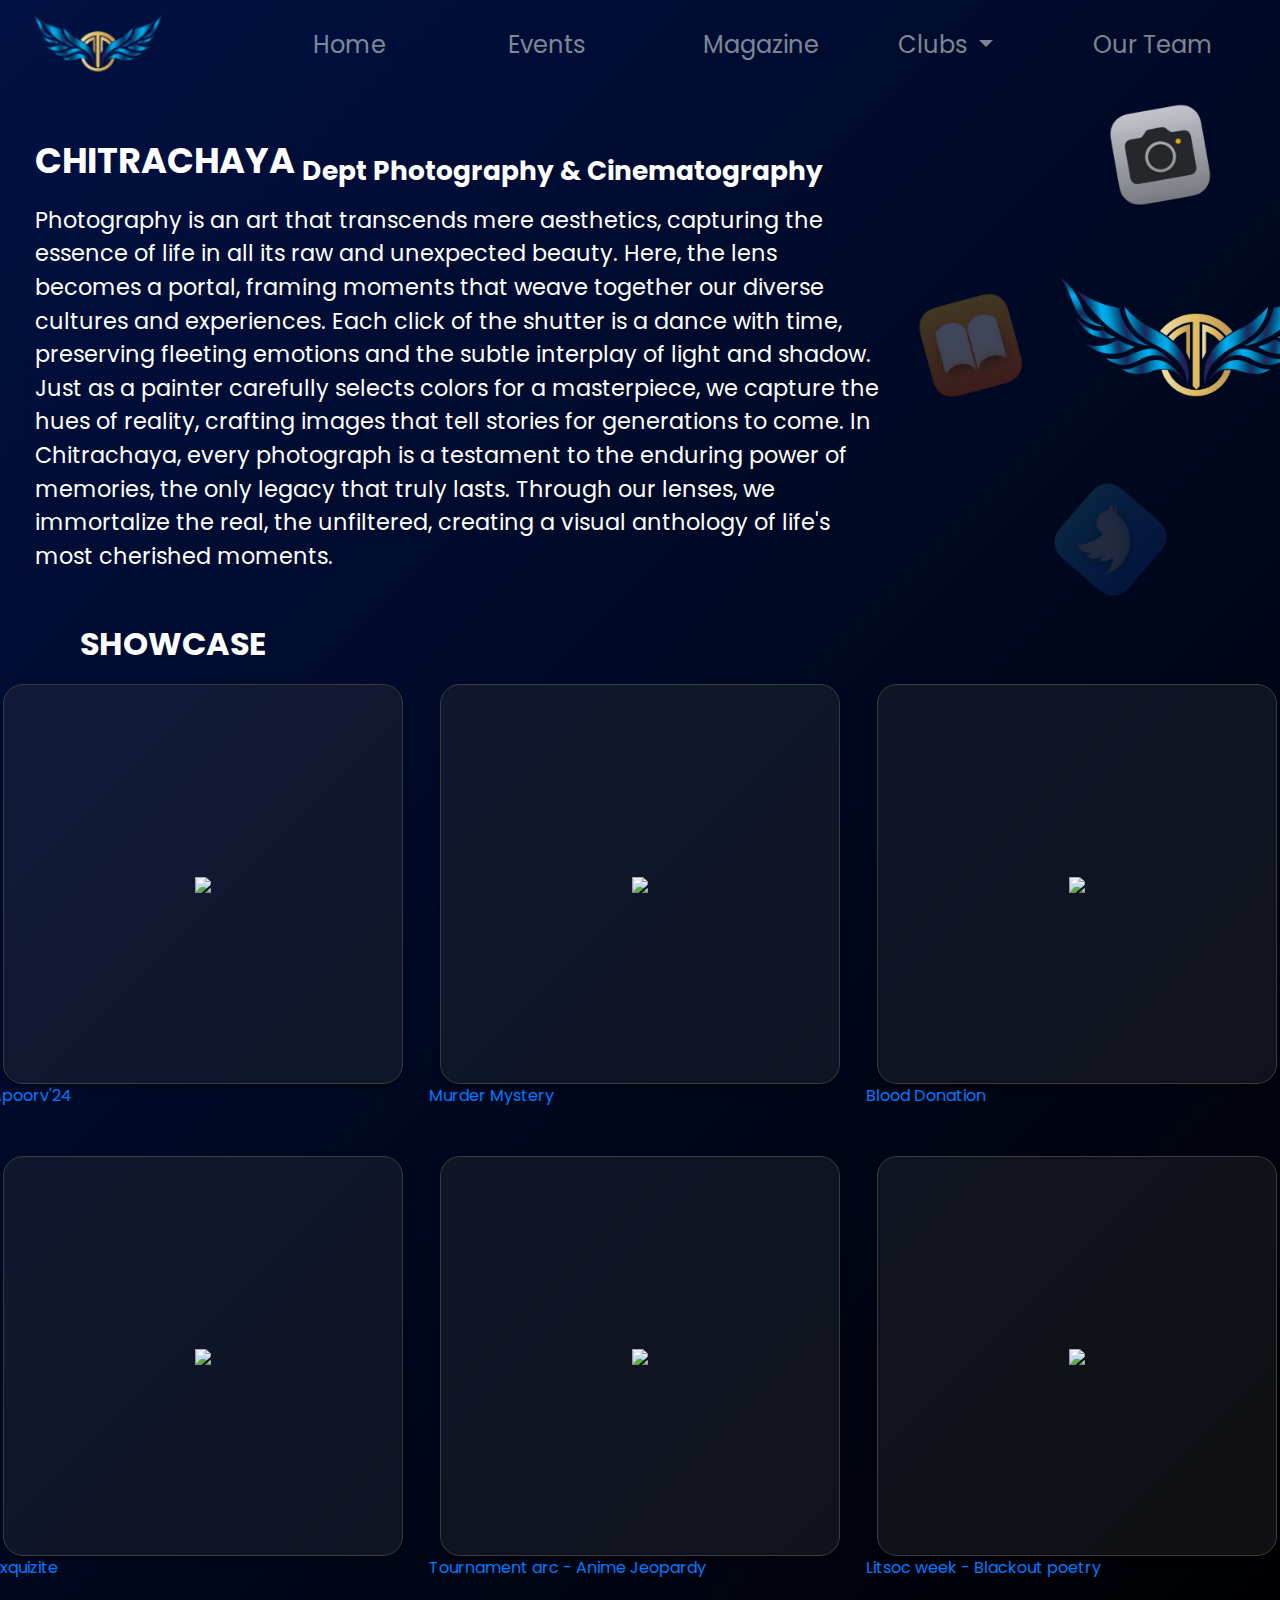
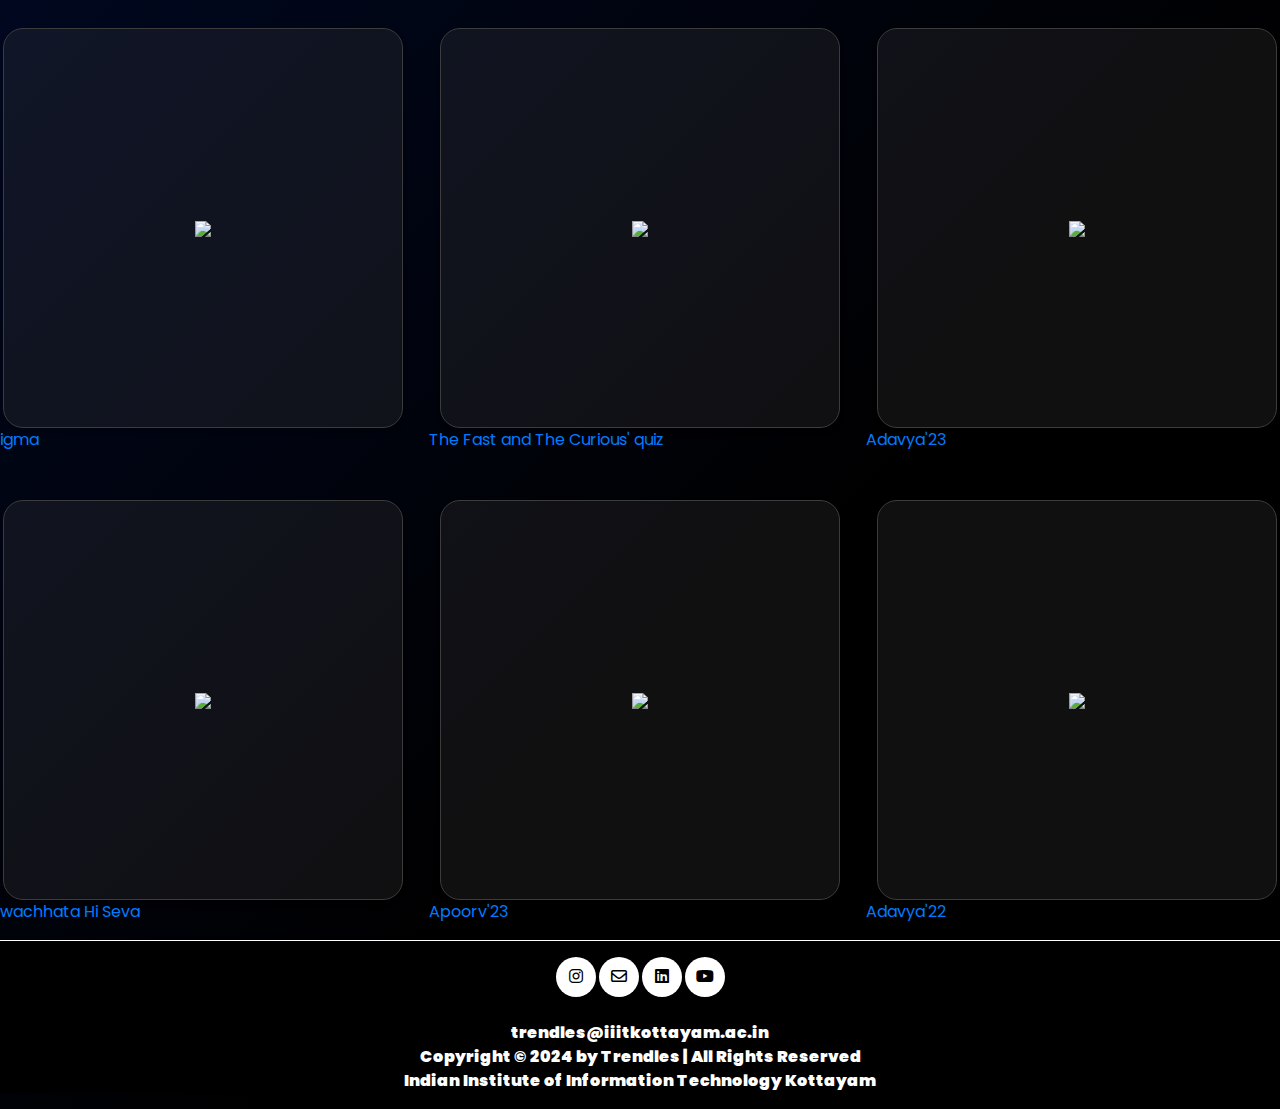
==== commit 9867342f: "Update chitrachaya.html" ====
--- a/chitrachaya.html
+++ b/chitrachaya.html
@@ -144,9 +144,7 @@
             <div class="text-content"><br>
                 <p class="head">CHITRACHAYA    <sub>Dept Photography & Cinematography</sub></p>
                 
-                <p class="para">is the photography club of IIITK!. It believe in the power of visual storytelling and strive
-                     to create a supportive environment where members can develop their skills, unleash their creativity, 
-                     and connect with like-minded individuals who share a love for photography.</p>
+                <p class="para">Photography is an art that transcends mere aesthetics, capturing the essence of life in all its raw and unexpected beauty. Here, the lens becomes a portal, framing moments that weave together our diverse cultures and experiences. Each click of the shutter is a dance with time, preserving fleeting emotions and the subtle interplay of light and shadow. Just as a painter carefully selects colors for a masterpiece, we capture the hues of reality, crafting images that tell stories for generations to come. In Chitrachaya, every photograph is a testament to the enduring power of memories, the only legacy that truly lasts. Through our lenses, we immortalize the real, the unfiltered, creating a visual anthology of life's most cherished moments.</p>
             </div>
         </div>
         <div class="image-content">
